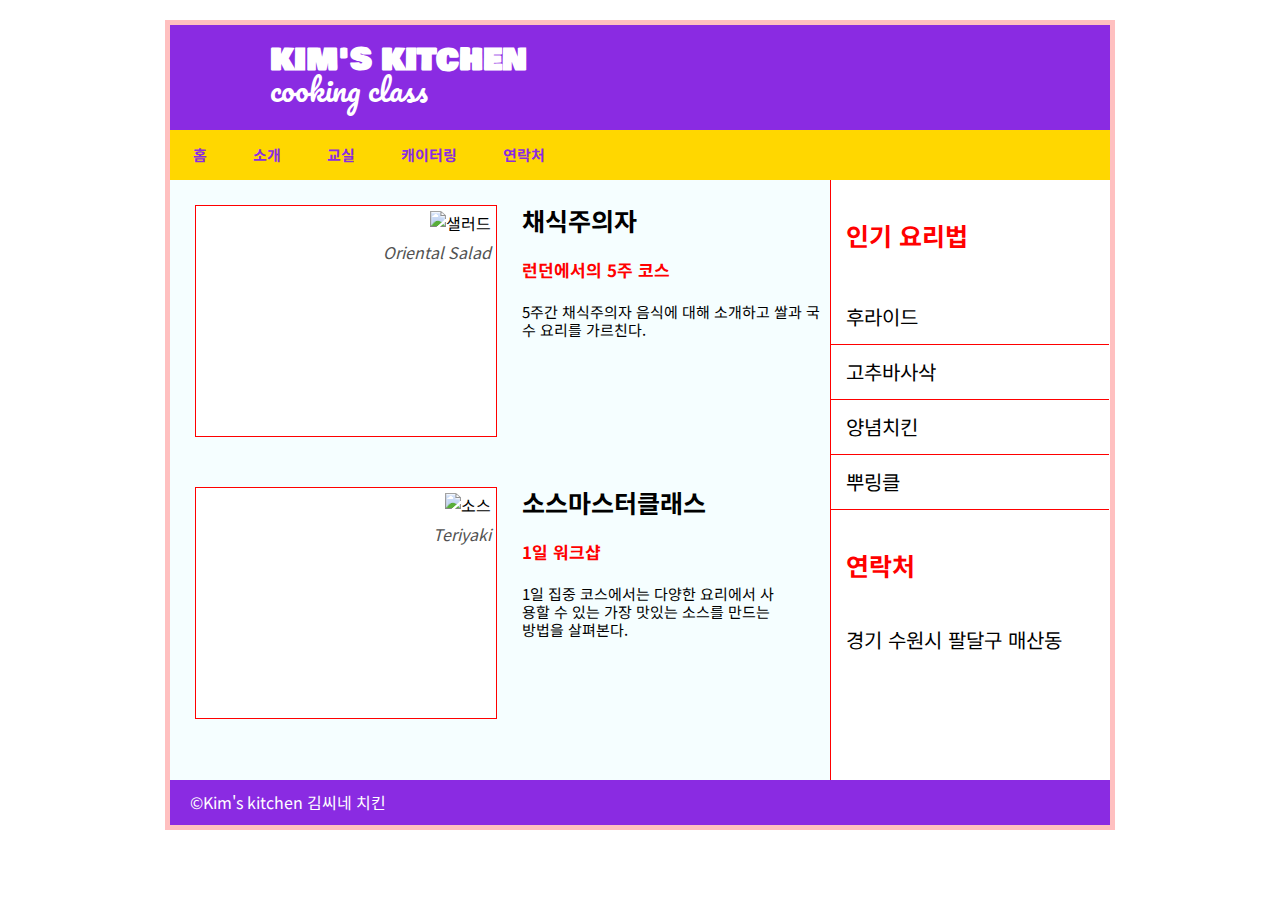
==== webEx.html @ b6b16089 "WebEx.html 파일 업로드" ====
<!DOCTYPE html>
<html lang="ko">
<head>
  <meta charset="UTF-8">
  <meta http-equiv="X-UA-Compatible" content="IE=edge">
  <link rel="preconnect" href="https://fonts.googleapis.com">
  <link rel="preconnect" href="https://fonts.gstatic.com" crossorigin>
  <link href="https://fonts.googleapis.com/css2?family=Bowlby+One+SC&family=Noto+Sans+KR:wght@500&family=Pacifico&display=swap" rel="stylesheet">
  <link rel="icon" href="./images/Leica_Camera.svg.png">
  <title>webEx</title>
  <style>
    @import url('https://fonts.googleapis.com/css2?family=Bowlby+One+SC&family=Noto+Sans+KR:wght@500&family=Pacifico&display=swap');
    body{
      margin: 20px auto;
      padding: 0;
      border: 5px solid rgb(255, 192, 192);
      width: 940px; height: 800px;
      background-image: url(./images/pngtree-timber-floor-brown-wooden-material-floor-background-image_771401.jpg);
      background-size: 100%;
      font-family: 'Noto Sans KR', sans-serif;
    }
    header{
    display: block;
    width: 920px;
    margin: 0;
    padding: 10px;
    background-color: blueviolet;
    background-size: 80px;
    background-repeat: no-repeat;
    background-image: url(./images/Leica_Camera.svg.png);
    background-position: 10px 50%;
    }
    header h2, header p{
      line-height: 0;
      text-indent: 90px;
      color: white;
      font-size: 30px;
    }
    header h2{
      font-family: 'Bowlby One SC', cursive;
    }
    header p{
      font-family: 'Pacifico', cursive;
    }
    .menu{
      background-color: gold;
      width: 940px; height: 50px;
      margin: 0;
      padding: 0;
    }
    .box1{
      list-style: none;
      padding: 0;
      margin: 0;
      width: 940px;
      line-height: 50px;
      font-size: 20px;
      font-weight: bold;
    }
    .box1 li{
      float: left;
    }
    .box1 li a{
      text-decoration: none;
      display: block;
      color: blueviolet;
      margin: 0 23px;
      font-size: 15px;
    }
    .box2{
      margin: 0;
      padding: 0;
      background-color: #f5feff;
      width: 660px; height: 600px;
      float: left;
      border-right: 1px solid red;
    }
    img{
      margin: 5px 5px;
      width: 290px; height: 190px;
      object-fit: cover;
    }
    figure{
      background-color: white;
    }
    .img2{
      float: left;
      border: 1px solid red;
      margin: 25px;
      text-align: right;
      width: 300px; height: 230px;
    }
    .img1{
      float: left;
      border: 1px red solid;
      width: 300px; height: 230px;
      text-align: right;
      margin: 25px;
    }
    figcaption{
      margin-right: 5px;
      color: rgb(82, 82, 82);
      font-style: italic;
    }
    .txt1, .txt2{
      line-height: 1.2;
    }
    h3{
      font-size: 25px;
    }
    h4{
      color: red;
      font-size: 17px;
    }
    .box2 p{
      font-size: 15px;
    }
    .ssss{
      clear: both;
      float: left;
    }
    footer{
      background-color: blueviolet;
      clear: both;
      width: 940px; height: 45px;
      line-height: 45px;
    }
    footer p{
      margin: 20px;
      color: white;
    }
    .box4 h2{
      color: red;
      margin: 30px 15px;
      font-size: 25px;
    }
    .box4{
      display: block;
      background-color: white;
      float: left;
      padding: 0;
      margin: 0;
      width: 278px; height: 600px;
      list-style: none;
      line-height: 2;
    }
    .box4 li{
      margin: 0 ;
      border-bottom: solid 1px red;
      padding: 2px 0;
      height: 50px;
      line-height: 50px;
      font-size: 20px;
      text-indent: 15px;
    }
    .box4 p{
      margin:0 15px;
      font-size: 20px;
    }
  </style>
</head>
<body>

  <header>
    <h2>KIM'S KITCHEN</h2>
    <p>cooking class</p>
  </header>

  <section class="menu">
    <menu class="box1">
      <li><a href="#">홈</a></li>
      <li><a href="#">소개</a></li>
      <li><a href="#">교실</a></li>
      <li><a href="#">캐이터링</a></li>
      <li><a href="#">연락처</a></li>
    </menu>
  </section>

  <section class="box2">
    <figure class="img1">
      <img src="./images/salad.jpg" alt="샐러드" class="salad">
      <figcaption>Oriental Salad</figcaption>
    </figure>
    <div class="txt1">
      <h3>채식주의자</h3>
      <h4>런던에서의 5주 코스</h4>
      <p>5주간 채식주의자 음식에 대해 소개하고 쌀과 국수 요리를 가르친다.</p>
    </div>
    <div class="ssss">
    <figure class="img2">
      <img src="./images/sauce.jpg" alt="소스" class="sauce">
      <figcaption>Teriyaki</figcaption>
    </figure>
    <div class="txt2">
      <h3>소스마스터클래스</h3>
      <h4>1일 워크샵</h4>
      <p>1일 집중 코스에서는 다양한 요리에서 사용할 수 있는 가장 맛있는 소스를 만드는 방법을 살펴본다.</p>
    </div>
    </div>
  </section>

  <section class="box3">
    <menu class="box4">
      <h2>인기 요리법</h2>
      <li class="">후라이드</li>
      <li>고추바사삭</li>
      <li>양념치킨</li>
      <li>뿌링클</li>
      <h2>연락처</h2>
      <p>경기 수원시 팔달구 매산동</p>
    </menu>
  </section>

  <footer>
    <p>&#169;Kim's kitchen 김씨네 치킨</p>
  </footer>
</body>
</html>
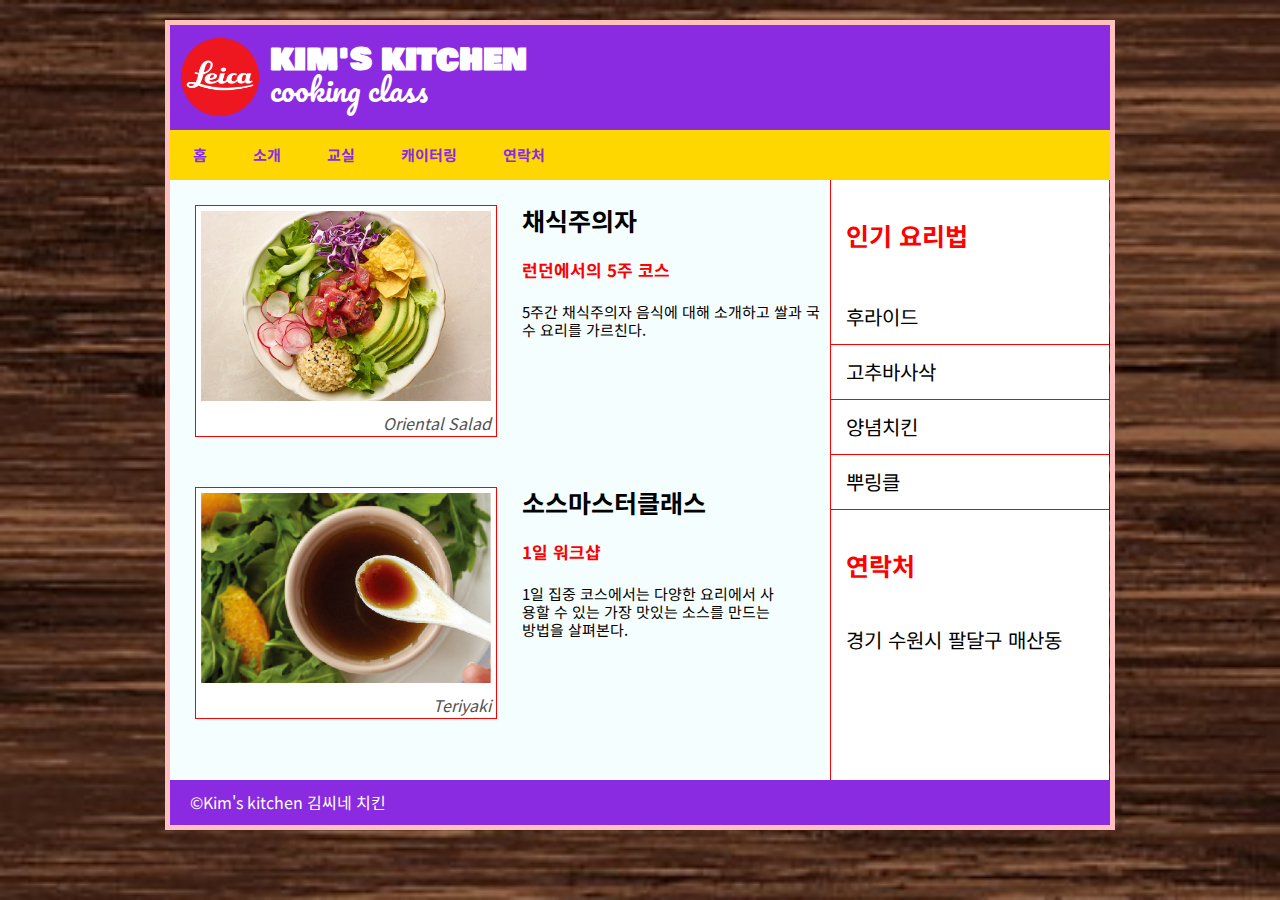
==== commit 0d0cea51: "webEx.html 수정" ====
--- a/webEx.html
+++ b/webEx.html
@@ -60,6 +60,9 @@
     .box1 li{
       float: left;
     }
+    .box1 li:hover{
+      background-color: rgb(255, 231, 96);
+    }
     .box1 li a{
       text-decoration: none;
       display: block;
@@ -152,6 +155,10 @@
       line-height: 50px;
       font-size: 20px;
       text-indent: 15px;
+    }
+    .box4 li:hover{
+      background-color: rgb(255, 157, 157);
+      color: white;
     }
     .box4 p{
       margin:0 15px;
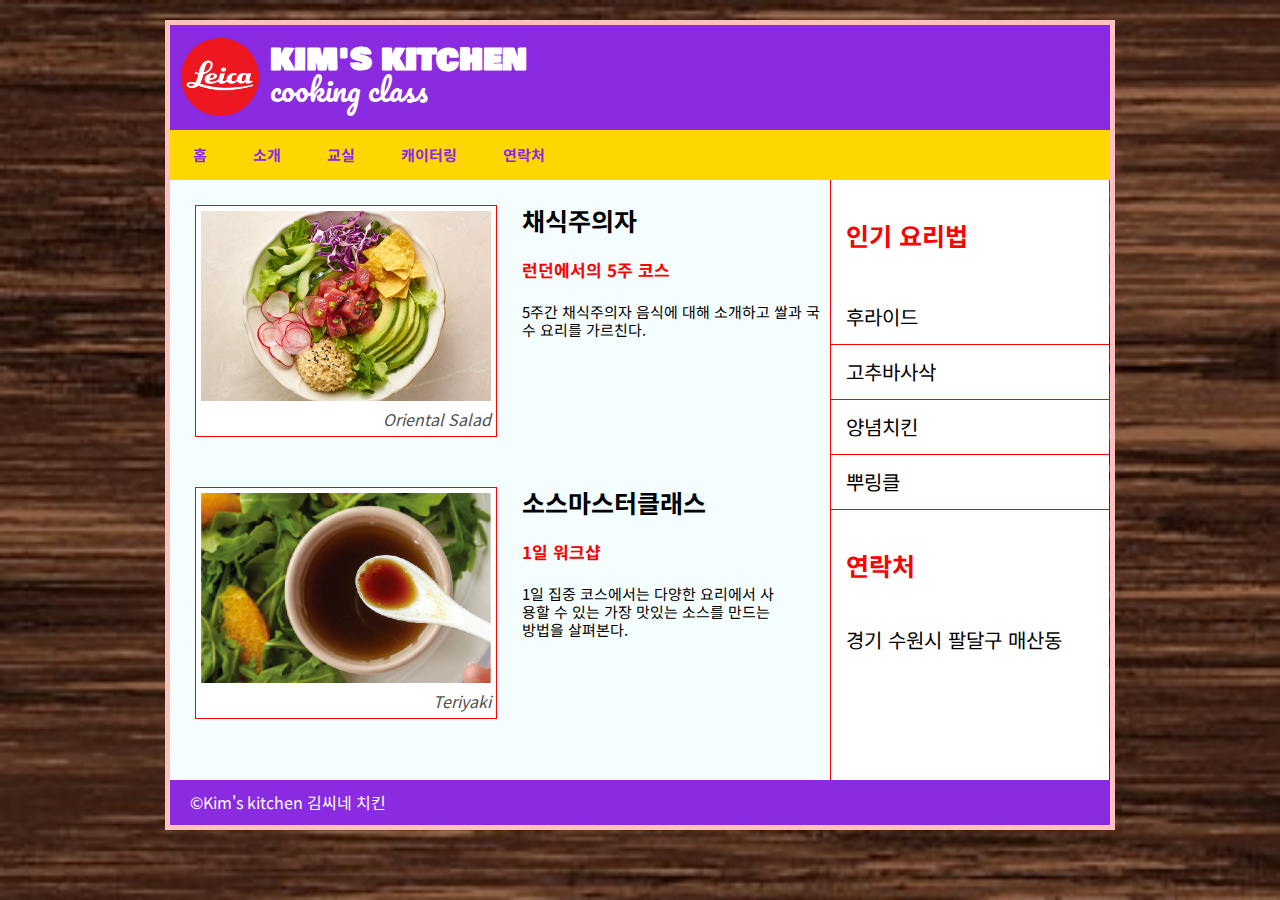
==== commit cd8559e5: "web.Ex 수정" ====
--- a/webEx.html
+++ b/webEx.html
@@ -103,6 +103,7 @@
     figcaption{
       margin-right: 5px;
       color: rgb(82, 82, 82);
+      line-height: 1;
       font-style: italic;
     }
     .txt1, .txt2{
